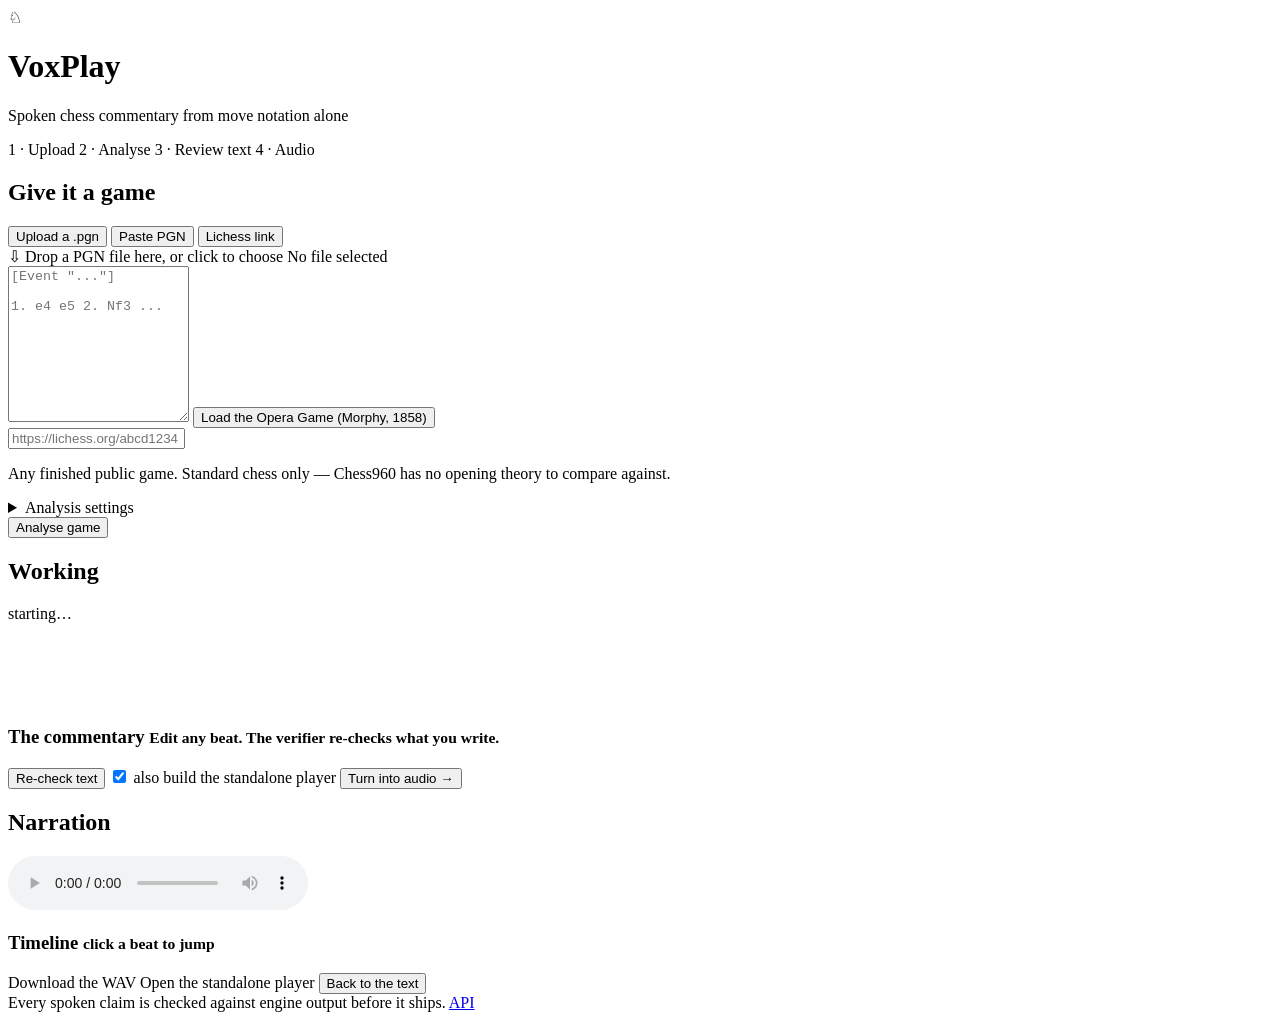
==== voxplay/web/static/chess.html @ 5feba19a "Add the studio: upload a game, read the commentary, then narrate it A terminal is not an interface. " ====
<!DOCTYPE html>
<html lang="en">
<head>
<meta charset="utf-8">
<meta name="viewport" content="width=device-width, initial-scale=1">
<title>VoxPlay &mdash; Chess Commentary Studio</title>
<link rel="stylesheet" href="/static/chess.css">
</head>
<body>

<header class="topbar">
  <div class="brand">
    <span class="logo">&#9816;</span>
    <div>
      <h1>VoxPlay</h1>
      <p>Spoken chess commentary from move notation alone</p>
    </div>
  </div>
  <nav class="steps" id="stepper">
    <span class="step is-active" data-step="1">1 &middot; Upload</span>
    <span class="step" data-step="2">2 &middot; Analyse</span>
    <span class="step" data-step="3">3 &middot; Review text</span>
    <span class="step" data-step="4">4 &middot; Audio</span>
  </nav>
</header>

<main>

  <!-- ================= STEP 1 : UPLOAD ================= -->
  <section class="panel" id="panel-upload">
    <h2>Give it a game</h2>

    <div class="tabs" role="tablist">
      <button class="tab is-active" data-tab="file" role="tab">Upload a .pgn</button>
      <button class="tab" data-tab="paste" role="tab">Paste PGN</button>
      <button class="tab" data-tab="lichess" role="tab">Lichess link</button>
    </div>

    <div class="tabpane is-active" data-pane="file">
      <label class="dropzone" id="dropzone">
        <input type="file" id="fileInput" accept=".pgn,.txt" hidden>
        <span class="dz-icon">&#8681;</span>
        <span class="dz-main">Drop a PGN file here, or click to choose</span>
        <span class="dz-sub" id="fileName">No file selected</span>
      </label>
    </div>

    <div class="tabpane" data-pane="paste">
      <textarea id="pgnText" rows="10" spellcheck="false"
        placeholder="[Event &quot;...&quot;]&#10;&#10;1. e4 e5 2. Nf3 ..."></textarea>
      <button class="link-btn" id="loadSample">Load the Opera Game (Morphy, 1858)</button>
    </div>

    <div class="tabpane" data-pane="lichess">
      <input type="url" id="lichessUrl" placeholder="https://lichess.org/abcd1234">
      <p class="hint">
        Any finished public game. Standard chess only &mdash; Chess960 has no
        opening theory to compare against.
      </p>
    </div>

    <details class="options">
      <summary>Analysis settings</summary>
      <div class="optgrid">
        <label>
          Engine effort
          <select id="nodes">
            <option value="200000">Fast &mdash; 200k nodes</option>
            <option value="1000000" selected>Standard &mdash; 1M nodes</option>
            <option value="4000000">Deep &mdash; 4M nodes</option>
          </select>
        </label>
        <label>
          Commentary writer
          <select id="generator">
            <option value="auto" selected>Auto (Claude, templates if offline)</option>
            <option value="claude">Claude only</option>
            <option value="template">Templates only (no API)</option>
          </select>
        </label>
        <label>
          Persona
          <select id="persona">
            <option value="analytical" selected>Analytical</option>
            <option value="energetic">Energetic</option>
          </select>
        </label>
        <label>
          Audience rating
          <select id="audience">
            <option value="800">Beginner (800)</option>
            <option value="1200" selected>Club (1200)</option>
            <option value="1800">Strong (1800)</option>
          </select>
        </label>
        <label class="checkline">
          <input type="checkbox" id="openings" checked>
          Identify the opening and where they left theory
        </label>
      </div>
    </details>

    <div class="actions">
      <button class="primary" id="analyseBtn">Analyse game</button>
      <span class="err" id="uploadErr"></span>
    </div>
  </section>

  <!-- ================= STEP 2 : PROGRESS ================= -->
  <section class="panel hidden" id="panel-progress">
    <h2>Working</h2>
    <div class="bar"><div class="bar-fill" id="barFill"></div></div>
    <p class="stage" id="stageText">starting&hellip;</p>
    <pre class="log" id="logBox"></pre>
  </section>

  <!-- ================= STEP 3 : REVIEW ================= -->
  <section class="panel hidden" id="panel-review">
    <div class="gamehead">
      <h2 id="gameTitle">&nbsp;</h2>
      <p class="sub" id="gameSub">&nbsp;</p>
    </div>

    <div class="cards" id="statCards"></div>

    <div class="verdict" id="verdictBox"></div>

    <h3 class="section-title">
      The commentary
      <small>Edit any beat. The verifier re-checks what you write.</small>
    </h3>

    <div id="beats"></div>

    <div class="actions sticky">
      <button class="ghost" id="recheckBtn">Re-check text</button>
      <span class="spacer"></span>
      <label class="checkline small">
        <input type="checkbox" id="wantPlayer" checked> also build the standalone player
      </label>
      <button class="primary big" id="narrateBtn">Turn into audio &rarr;</button>
    </div>
    <p class="err" id="reviewErr"></p>
  </section>

  <!-- ================= STEP 4 : AUDIO ================= -->
  <section class="panel hidden" id="panel-audio">
    <h2>Narration</h2>
    <audio id="player" controls preload="auto"></audio>
    <div class="cards" id="audioCards"></div>
    <h3 class="section-title">Timeline <small>click a beat to jump</small></h3>
    <div id="cues"></div>
    <div class="actions">
      <a class="ghost" id="dlAudio" download>Download the WAV</a>
      <a class="ghost" id="dlPlayer" target="_blank" rel="noopener">Open the standalone player</a>
      <button class="ghost" id="backToText">Back to the text</button>
    </div>
  </section>

</main>

<footer>
  <span>Every spoken claim is checked against engine output before it ships.</span>
  <a href="/docs" target="_blank" rel="noopener">API</a>
</footer>

<script src="/static/chess.js"></script>
</body>
</html>
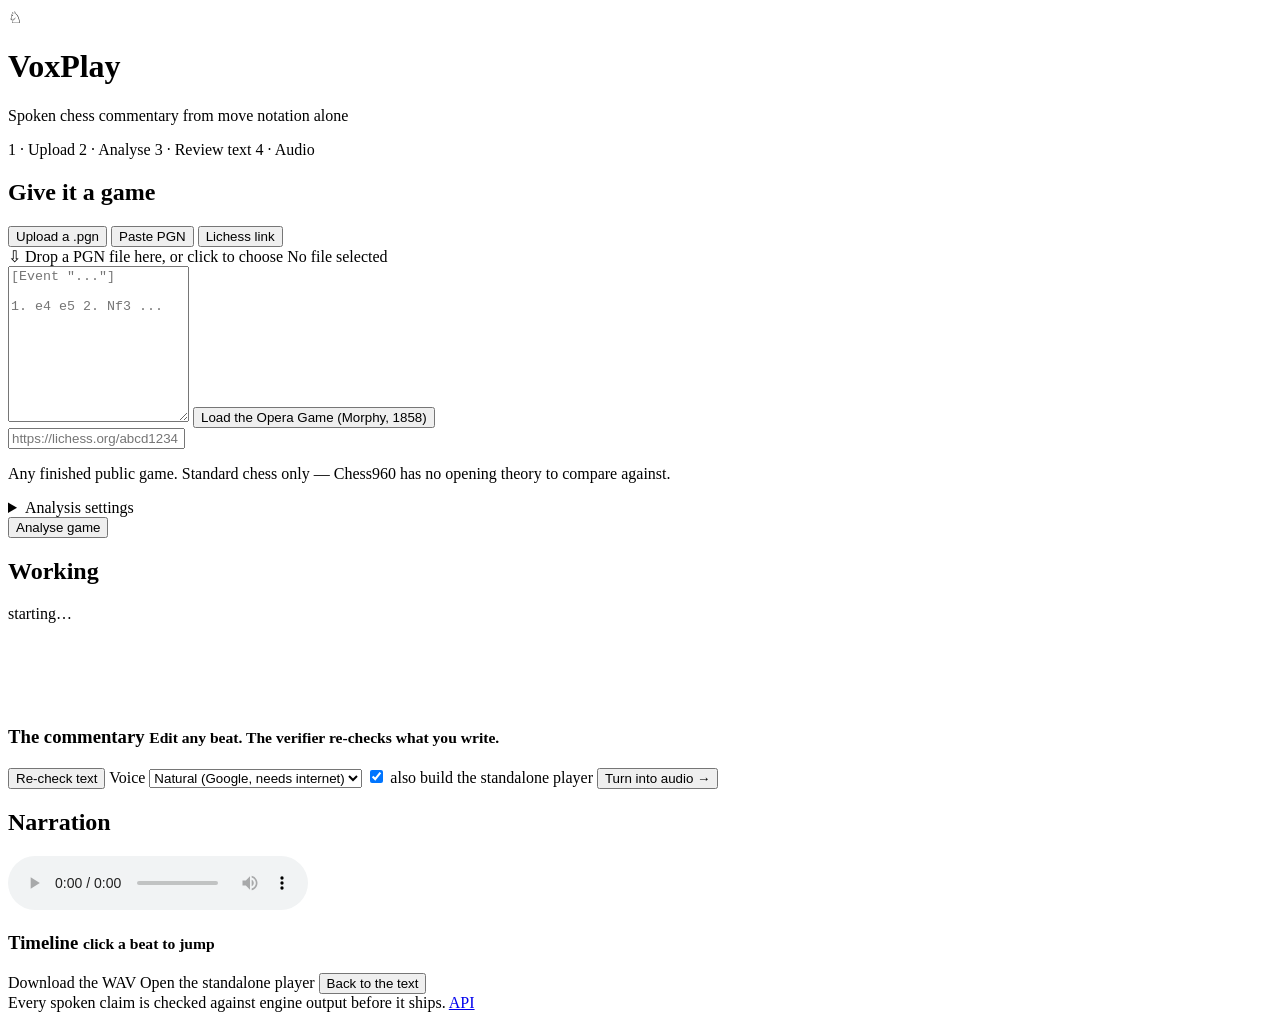
==== commit 698bc21a: "Add full-match commentary and a voice that can actually be heard Two things people kept asking the s" ====
--- a/voxplay/web/static/chess.html
+++ b/voxplay/web/static/chess.html
@@ -71,6 +71,14 @@
           </select>
         </label>
         <label>
+          How much to cover
+          <select id="pacing">
+            <option value="paced" selected>Paced &mdash; the moments that matter</option>
+            <option value="every_move">Full match &mdash; every move</option>
+            <option value="top_n">Highlights &mdash; the 8 biggest swings</option>
+          </select>
+        </label>
+        <label>
           Commentary writer
           <select id="generator">
             <option value="auto" selected>Auto (Claude, templates if offline)</option>
@@ -136,6 +144,13 @@
       <button class="ghost" id="recheckBtn">Re-check text</button>
       <span class="spacer"></span>
       <label class="checkline small">
+        Voice
+        <select id="voice" class="inline">
+          <option value="gtts" selected>Natural (Google, needs internet)</option>
+          <option value="offline">System voice (works offline)</option>
+        </select>
+      </label>
+      <label class="checkline small">
         <input type="checkbox" id="wantPlayer" checked> also build the standalone player
       </label>
       <button class="primary big" id="narrateBtn">Turn into audio &rarr;</button>
@@ -146,6 +161,20 @@
   <!-- ================= STEP 4 : AUDIO ================= -->
   <section class="panel hidden" id="panel-audio">
     <h2>Narration</h2>
+
+    <div class="stage">
+      <div class="evalbar" title="White's winning chances">
+        <div class="evalfill" id="evalFill"></div>
+      </div>
+      <div class="board big" id="liveBoard"></div>
+      <div class="stage-side">
+        <div class="facts" id="liveFacts"></div>
+        <div class="movelist" id="moveList"></div>
+      </div>
+    </div>
+
+    <p class="caption" id="caption"></p>
+
     <audio id="player" controls preload="auto"></audio>
     <div class="cards" id="audioCards"></div>
     <h3 class="section-title">Timeline <small>click a beat to jump</small></h3>
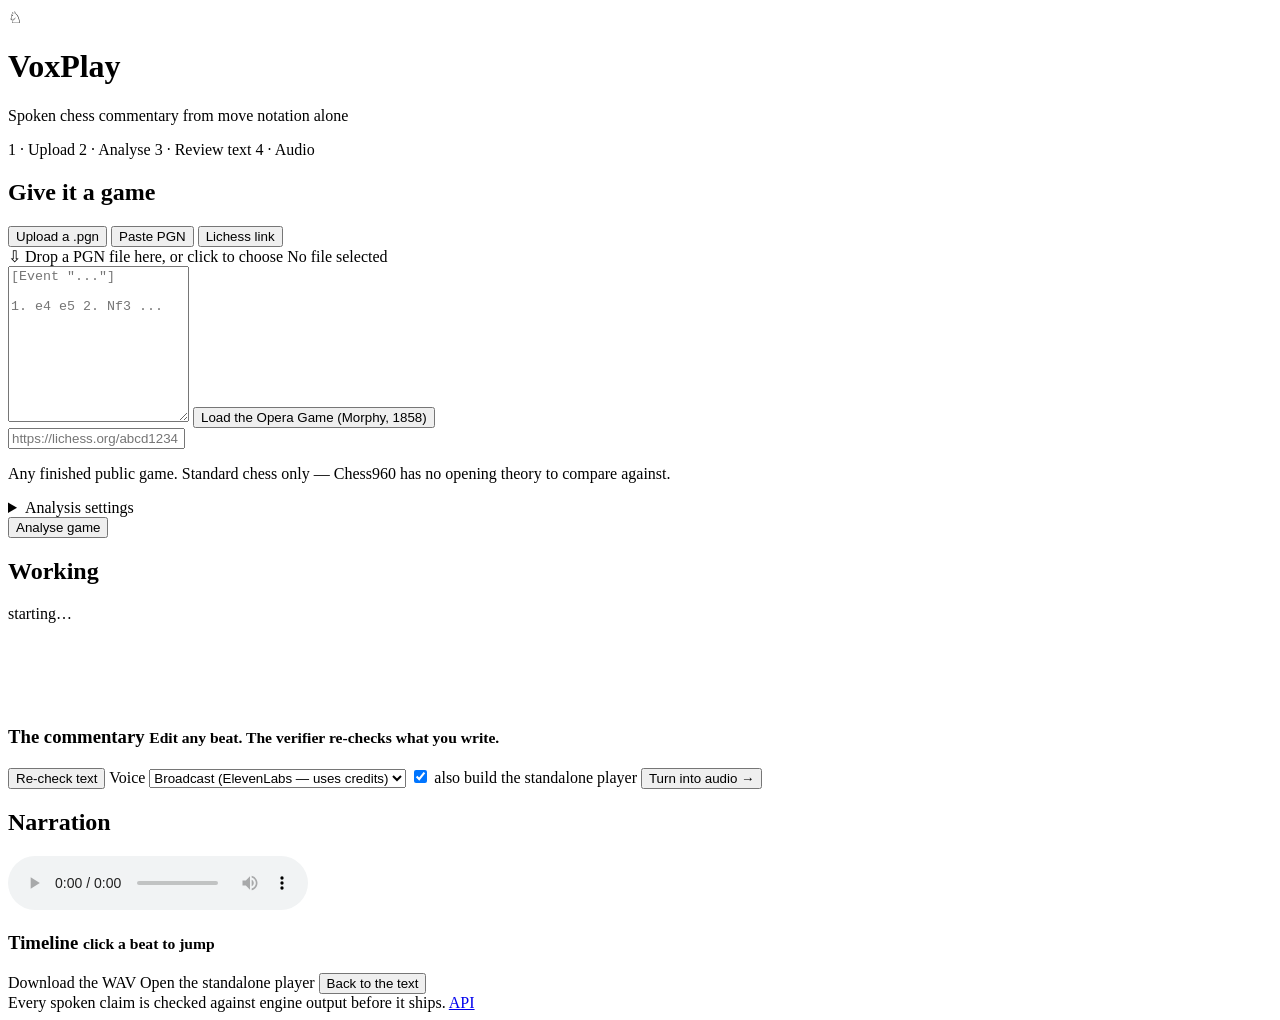
==== commit 7858b0bc: "Implement the ElevenLabs voice The provider has been a stub that raises since it was written, while " ====
--- a/voxplay/web/static/chess.html
+++ b/voxplay/web/static/chess.html
@@ -146,7 +146,8 @@
       <label class="checkline small">
         Voice
         <select id="voice" class="inline">
-          <option value="gtts" selected>Natural (Google, needs internet)</option>
+          <option value="elevenlabs" selected>Broadcast (ElevenLabs &mdash; uses credits)</option>
+          <option value="gtts">Natural (Google, free)</option>
           <option value="offline">System voice (works offline)</option>
         </select>
       </label>
